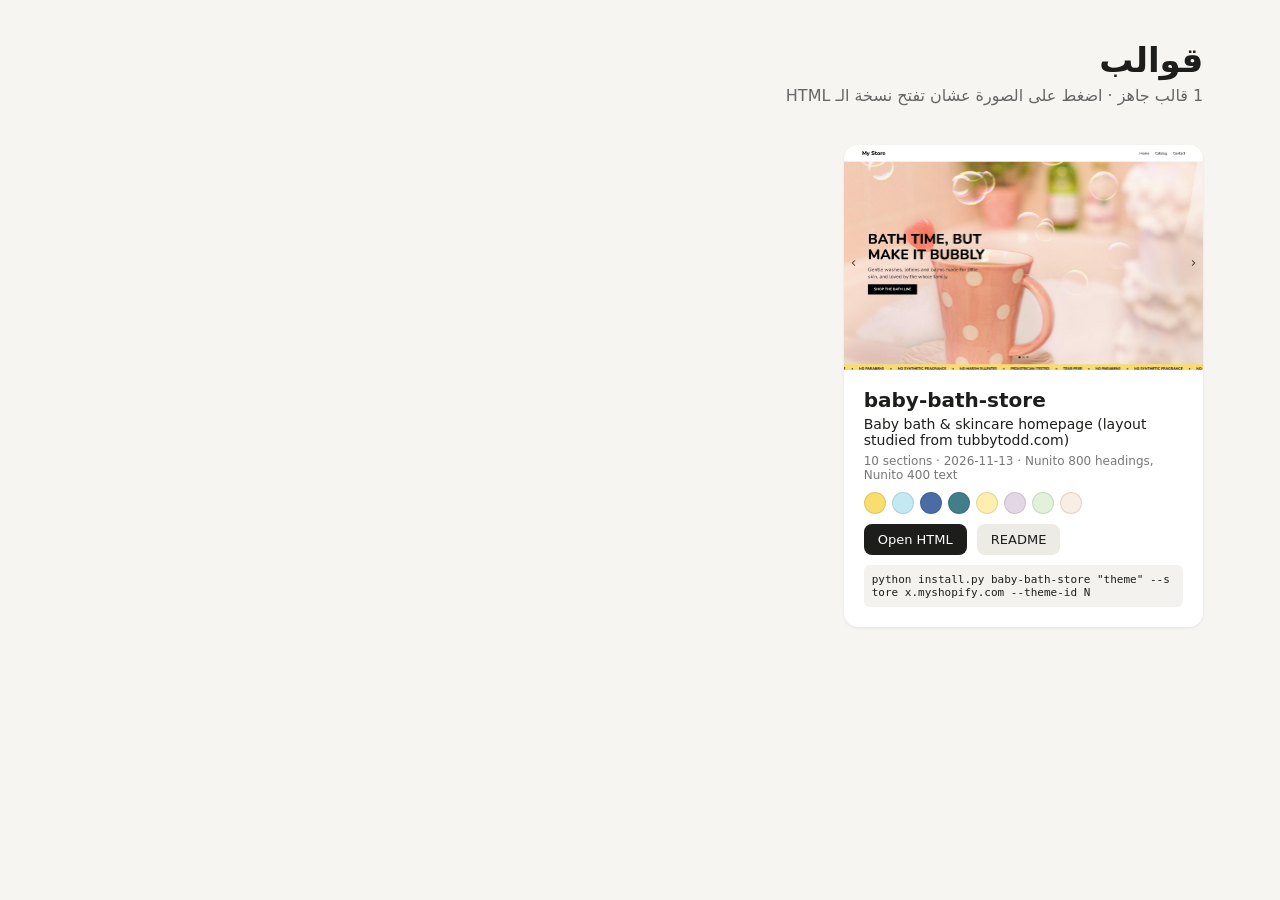
==== قوالب/index.html @ cfd4b773 "Add قوالب template library with baby-bath-store homepage First saved Shopify homepage template: 10 e" ====
<!DOCTYPE html>
<html lang="ar" dir="rtl">
<head>
<meta charset="utf-8">
<meta name="viewport" content="width=device-width, initial-scale=1">
<title>قوالب</title>
<style>
  * { box-sizing: border-box; }
  body { margin: 0; font-family: system-ui, "Segoe UI", Tahoma, sans-serif; background: #f6f5f2; color: #1d1d1b; }
  header { padding: 40px 6% 16px; }
  h1 { margin: 0 0 6px; font-size: 34px; }
  header p { margin: 0; color: #666; }
  main { display: grid; grid-template-columns: repeat(auto-fill, minmax(340px, 1fr)); gap: 24px; padding: 24px 6% 60px; }
  .card { background: #fff; border-radius: 14px; overflow: hidden; box-shadow: 0 1px 3px rgba(0,0,0,.08); display: flex; flex-direction: column; }
  .thumb { display: block; aspect-ratio: 16 / 10; background: #eee; overflow: hidden; }
  .thumb img { width: 100%; height: 100%; object-fit: cover; object-position: top; display: block; }
  .body { padding: 18px 20px 20px; direction: ltr; text-align: left; }
  h2 { margin: 0 0 4px; font-size: 20px; }
  .body p { margin: 0 0 6px; font-size: 14px; }
  .meta { color: #777; font-size: 12px !important; }
  .swatches { display: flex; gap: 6px; margin: 10px 0; }
  .swatches span { width: 22px; height: 22px; border-radius: 50%; border: 1px solid rgba(0,0,0,.1); }
  .links { display: flex; gap: 10px; margin: 10px 0; }
  .links a { background: #1d1d1b; color: #fff; padding: 8px 14px; border-radius: 8px; text-decoration: none; font-size: 13px; }
  .links a + a { background: #ecebe6; color: #1d1d1b; }
  code { display: block; font-size: 11px; background: #f3f2ee; padding: 8px; border-radius: 6px; word-break: break-all; }
</style>
</head>
<body>
<header><h1>قوالب</h1><p>1 قالب جاهز · اضغط على الصورة عشان تفتح نسخة الـ HTML</p></header>
<main>
  <article class="card">
    <a href="baby-bath-store/html/index.html" class="thumb"><img src="baby-bath-store/preview-0-html.jpg" alt=""></a>
    <div class="body">
      <h2>baby-bath-store</h2>
      <p>Baby bath &amp; skincare homepage (layout studied from tubbytodd.com)</p>
      <p class="meta">10 sections · 2026-11-13 · Nunito 800 headings, Nunito 400 text</p>
      <div class="swatches"><span title="yellow #F9DE6E" style="background:#F9DE6E"></span><span title="light blue #C4E9F2" style="background:#C4E9F2"></span><span title="blue #496CA4" style="background:#496CA4"></span><span title="teal #427D8A" style="background:#427D8A"></span><span title="cream #FFEFAF" style="background:#FFEFAF"></span><span title="lilac #E3D6E5" style="background:#E3D6E5"></span><span title="mint #E0F2DA" style="background:#E0F2DA"></span><span title="blush #F9EDE4" style="background:#F9EDE4"></span></div>
      <div class="links"><a href="baby-bath-store/html/index.html">Open HTML</a><a href="baby-bath-store/README.md">README</a></div>
      <code>python install.py baby-bath-store "theme" --store x.myshopify.com --theme-id N</code>
    </div>
  </article>
</main>
</body>
</html>
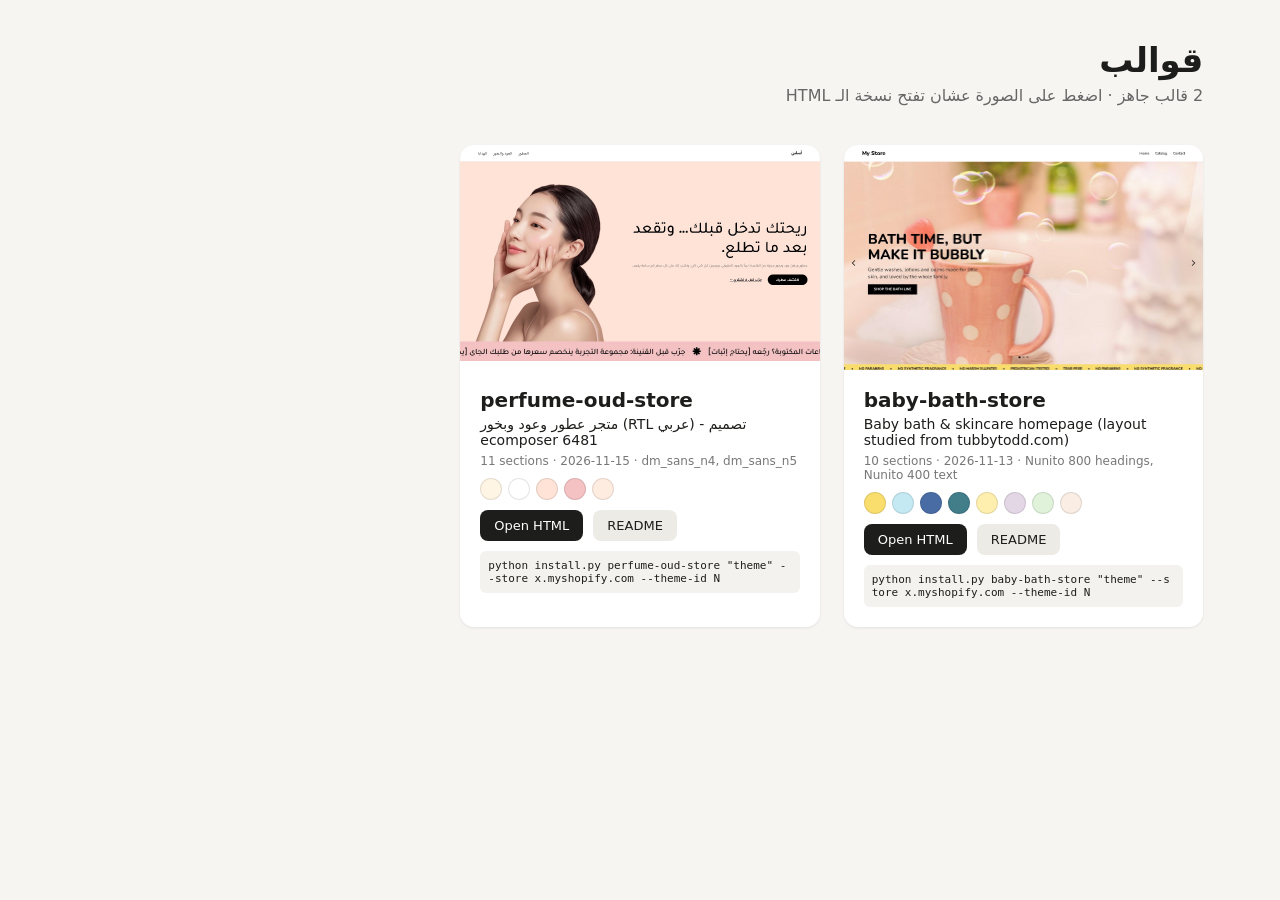
==== commit eddcf20f: "Add perfume-oud-store template; marquee strip always moves New RTL Arabic perfume / oud / bakhoor ho" ====
--- a/قوالب/index.html
+++ b/قوالب/index.html
@@ -27,7 +27,7 @@
 </style>
 </head>
 <body>
-<header><h1>قوالب</h1><p>1 قالب جاهز · اضغط على الصورة عشان تفتح نسخة الـ HTML</p></header>
+<header><h1>قوالب</h1><p>2 قالب جاهز · اضغط على الصورة عشان تفتح نسخة الـ HTML</p></header>
 <main>
   <article class="card">
     <a href="baby-bath-store/html/index.html" class="thumb"><img src="baby-bath-store/preview-0-html.jpg" alt=""></a>
@@ -40,6 +40,17 @@
       <code>python install.py baby-bath-store "theme" --store x.myshopify.com --theme-id N</code>
     </div>
   </article>
+  <article class="card">
+    <a href="perfume-oud-store/html/index.html" class="thumb"><img src="perfume-oud-store/preview-0-html.jpg" alt=""></a>
+    <div class="body">
+      <h2>perfume-oud-store</h2>
+      <p>متجر عطور وعود وبخور (RTL عربي) - تصميم ecomposer 6481</p>
+      <p class="meta">11 sections · 2026-11-15 · dm_sans_n4, dm_sans_n5</p>
+      <div class="swatches"><span title="ec-cards #FFF5E5" style="background:#FFF5E5"></span><span title="ec-categories #ffffff" style="background:#ffffff"></span><span title="ec-hero #FFE3D7" style="background:#FFE3D7"></span><span title="ec-marquee #F4C2C2" style="background:#F4C2C2"></span><span title="ec-newsletter #FFECE1" style="background:#FFECE1"></span></div>
+      <div class="links"><a href="perfume-oud-store/html/index.html">Open HTML</a><a href="perfume-oud-store/README.md">README</a></div>
+      <code>python install.py perfume-oud-store "theme" --store x.myshopify.com --theme-id N</code>
+    </div>
+  </article>
 </main>
 </body>
 </html>
